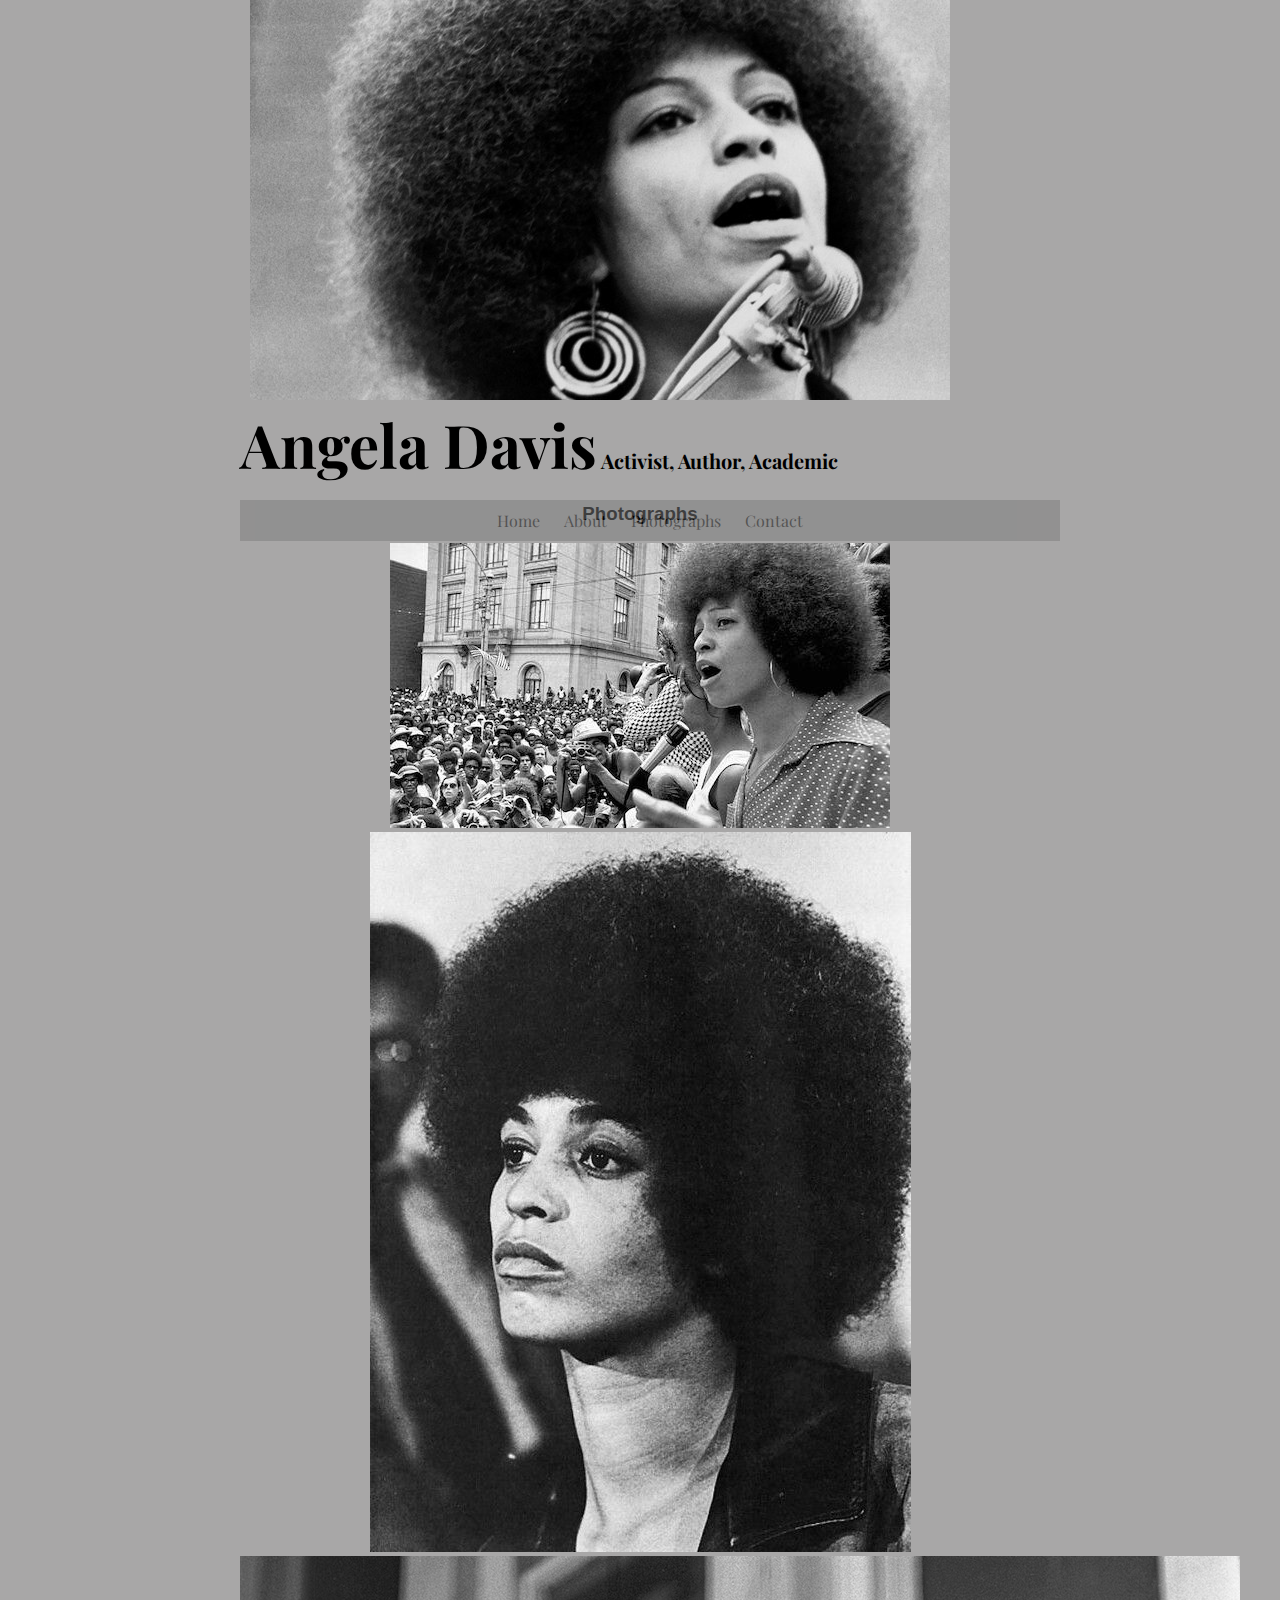
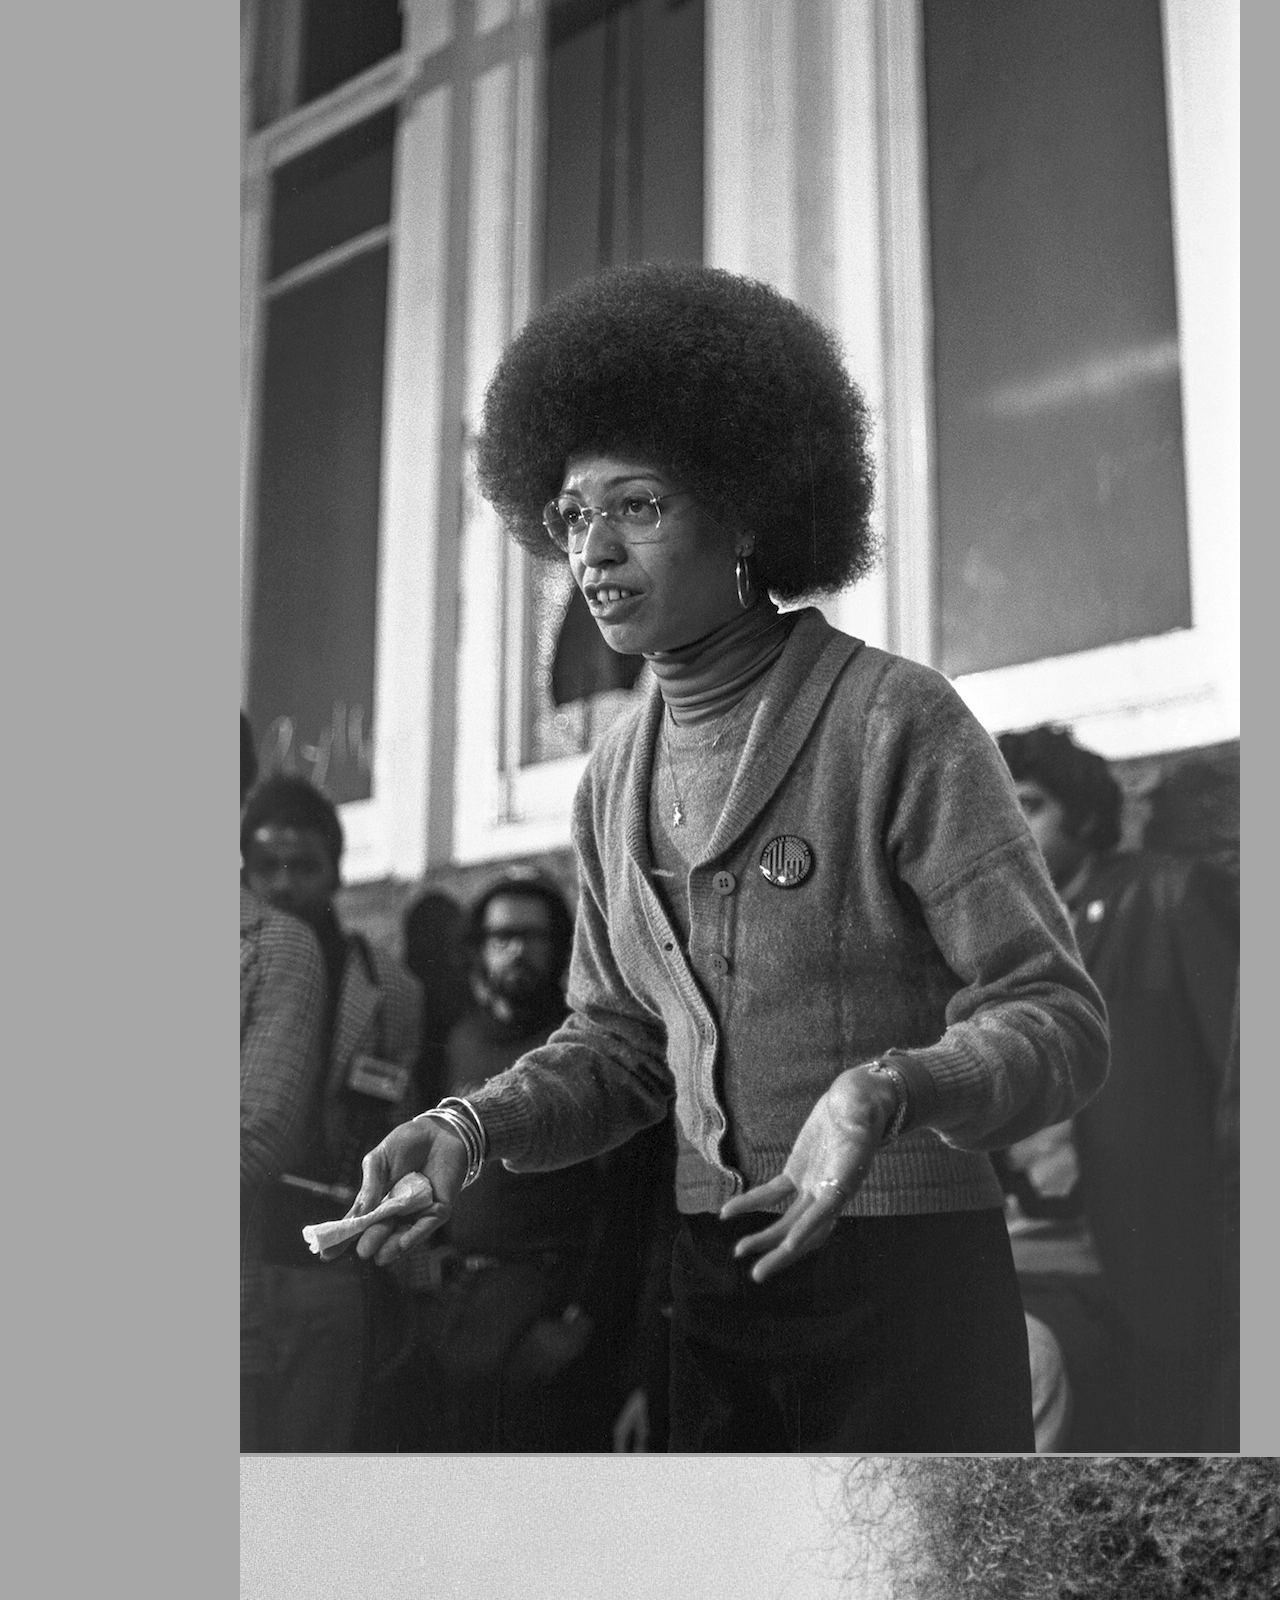
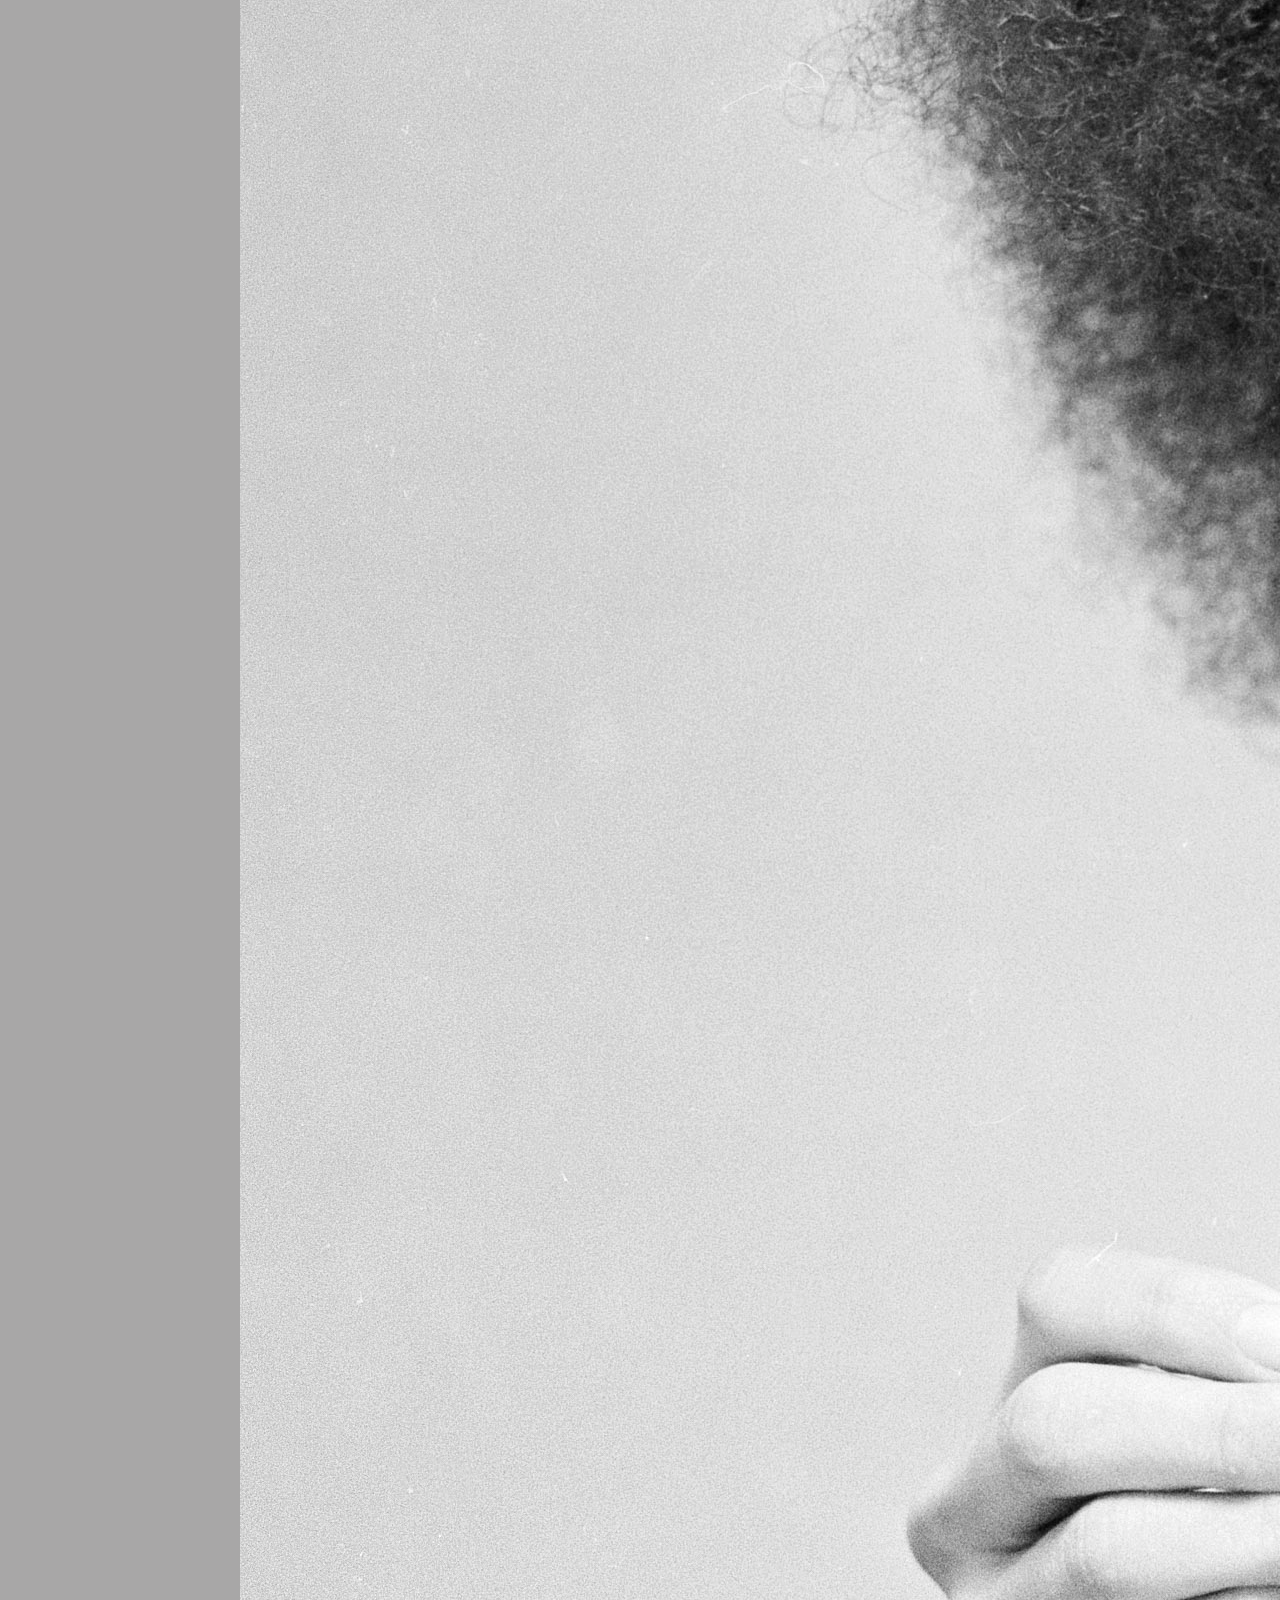
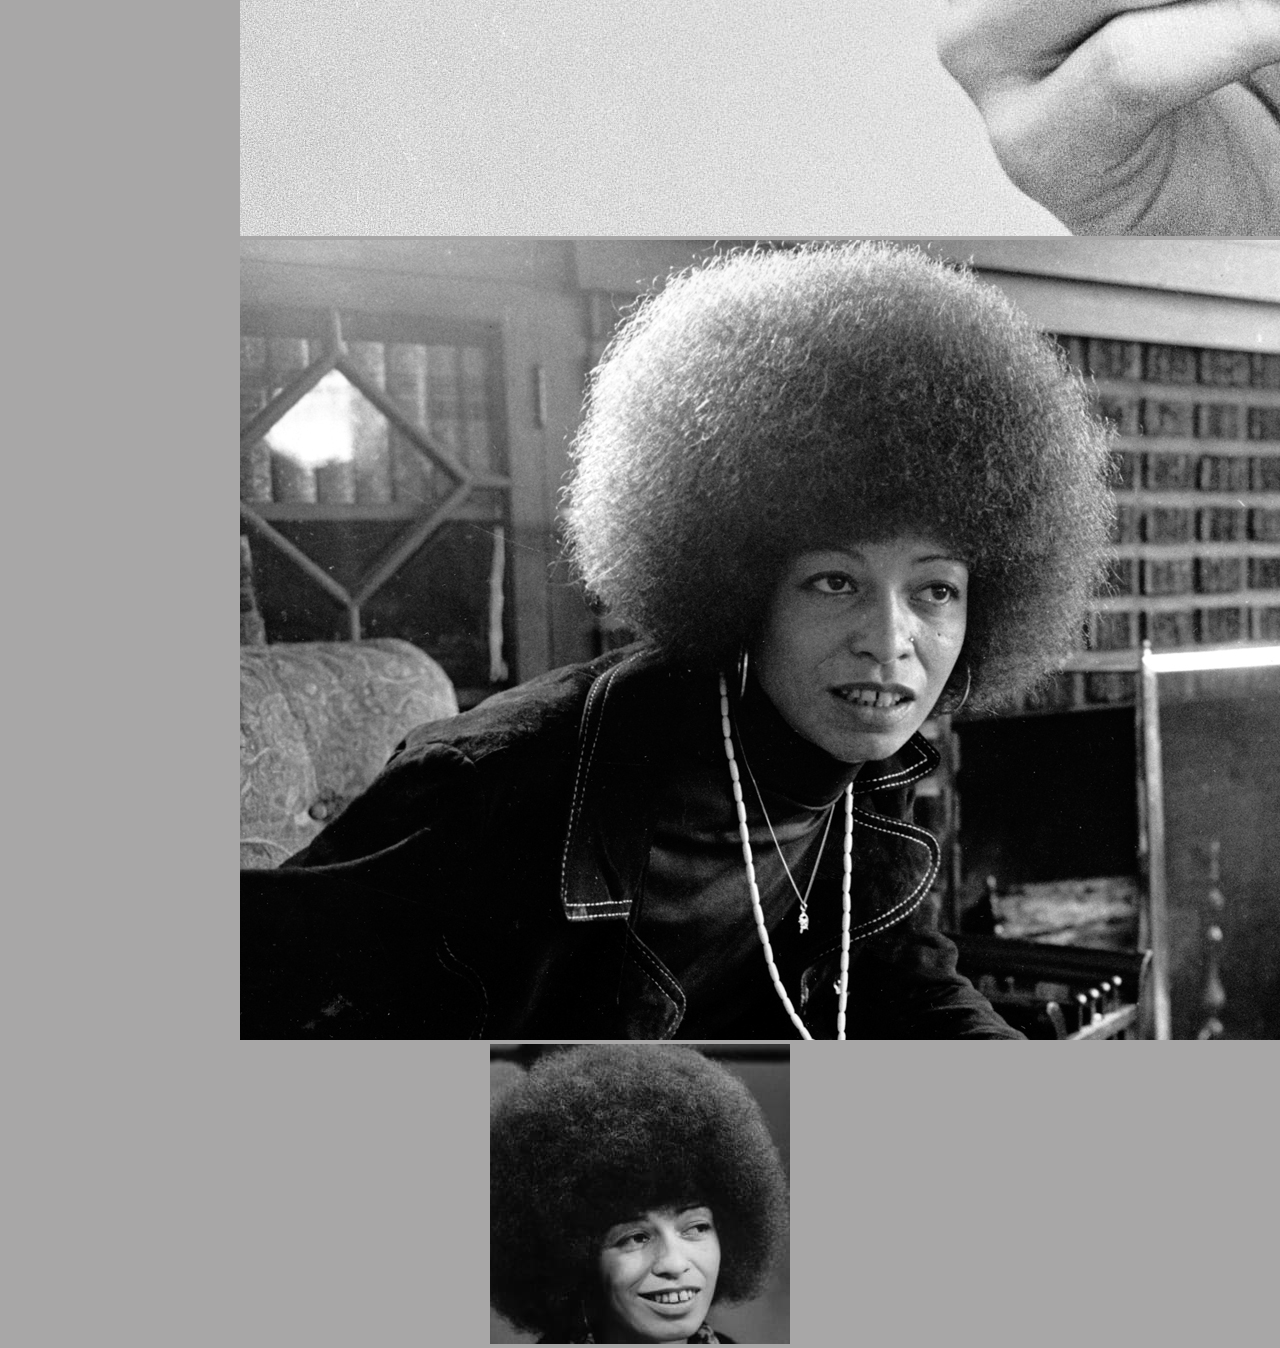
==== photographs.html @ 35dda476 "Images and edit 20/11" ====
<!DOCTYPE html>
<html>
<head>
  <title>Angela Davis</title>
  <link href="https://fonts.googleapis.com/css?family=Playfair+Display" rel="stylesheet">
  <link rel="stylesheet" type="text/css" href="projectstyle.css">
  <link href="about.html">
  <link href="photographs.html"
</head>
<body>
  <header>
    <img src="davis_header.jpeg" alt="Angela">
    <h1>Angela Davis</h1>
    <h2>Activist, Author, Academic</h2>
    <nav>
      <ul>
        <li><a href="/Users/eleanorholmes/OneDrive/coding_course/Project/index.html">Home</a></li>
        <li><a href="/Users/eleanorholmes/OneDrive/coding_course/Project/about.html">About</a></li>
        <li><a href="/Users/eleanorholmes/OneDrive/coding_course/Project/photographs.html">Photographs</a></li>
        <li><a href="#contact">Contact</a></li>
      </ul>
    </nav>
  </header>
<main>
  <section id="Photographs">
    <h3>Photographs</h3>
    <img src="angela1.jpg" alt=angela1>
    <img src="angela2.jpg" alt=angela2>
    <img src="angela3.jpg" alt=angela3>
    <img src="angela4.jpg" alt=angela4>
    <img src="angela5.jpg" alt=angela5>
    <img src="angela6.jpg" alt=angela6>
  </section>
</main>
</html>
---- projectstyle.css ----
body {
  margin: 0;
  margin-top: 50px;
  font-family: helvetica, sans-serif;
  margin: 0 auto;
  max-width: 800px;
  background-color: #A8A7A7;
}

a {
  color: inherit;
  text-decoration: none;
}

div {
  height: 200px;
  background-size: cover;
  position: relative;
  margin: 40px 0 0 0;
  border-radius: 12px;
}

ul {
  background: #7C7C7C;
  padding: 10px;
  width: 800px;
  text-align: center;
  position: absolute;
  opacity: 50%;
}

header {
  text-align: left;
  color: Black;
  font-family: 'Playfair Display', serif;
  background-size: center;
  object-fit: cover;
  padding-left: 10px;
  display: inline;
}

h1 {
  font-size: 60px;
  font-family: 'Playfair Display', serif;
  color: black;
  display: inline;
  text-align: left;
}

h2{
  font-size: 20px;
  font-family: 'Playfair Display', serif;
  display: inline;
  text-align: right;
}

li {
  display: inline;
  padding: 0px 10px 0px 10px;
}

section {
  justify-content: center;
  align-items: center;
  text-align: center;
}

#photographs {
  line-height: 0;
  -webkit-column-count: 3;
  -webkit-column-gap: 0px;
  -moz-column-count: 5;
  -moz-column-gap: 0px;
  column-count: 3;
  column-gap: 0px;
}

#photos img {
  width: 100% !important;
  height: auto !important;
}
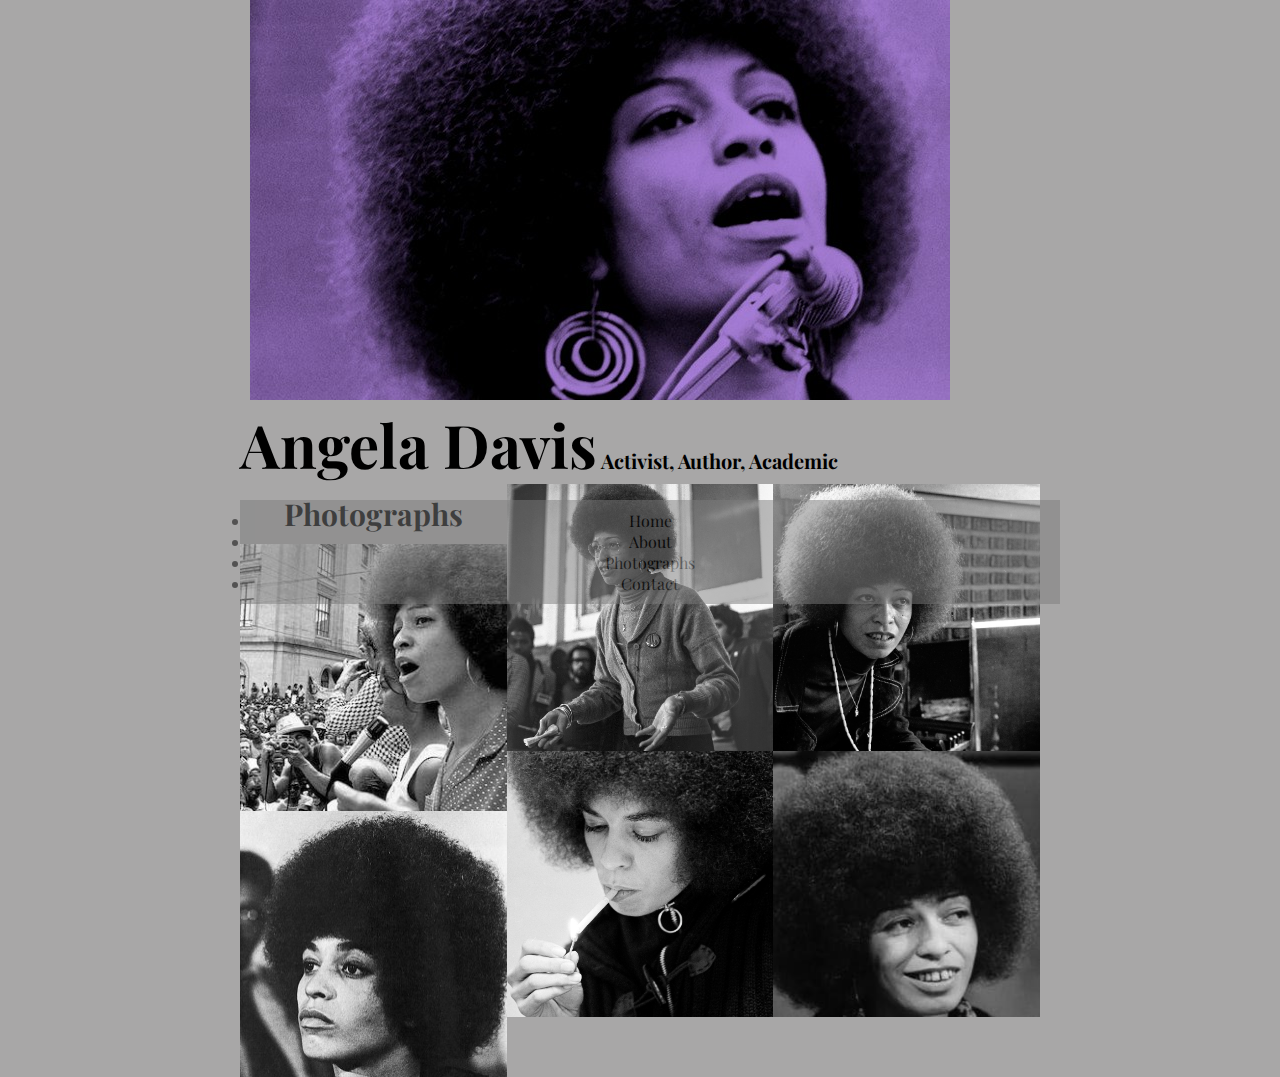
==== commit 873d1e51: "edit" ====
--- a/photographs.html
+++ b/photographs.html
@@ -22,7 +22,7 @@
     </nav>
   </header>
 <main>
-  <section id="Photographs">
+  <section id="photographs">
     <h3>Photographs</h3>
     <img src="angela1.jpg" alt=angela1>
     <img src="angela2.jpg" alt=angela2>
--- a/projectstyle.css
+++ b/projectstyle.css
@@ -1,3 +1,13 @@
+html {
+  scroll-behavior: smooth;
+}
+
+#About {
+  height: 600px;
+  background-color: #EFEFEF;
+  padding: 60px 60px 60px 60px;
+}
+
 body {
   margin: 0;
   margin-top: 50px;
@@ -6,6 +16,33 @@
   max-width: 800px;
   background-color: #A8A7A7;
 }
+
+.header {
+    background-color: #f1f1f1;
+    padding: 20px;
+    text-align: center;
+}
+
+.topnav {
+    overflow: hidden;
+    background-color: #333;
+    font-family: 'Playfair Display', serif;
+    list-style-type: none;
+}
+
+.topnav a {
+    float: left;
+    display: block;
+    color: #f2f2f2;
+    text-align: center;
+    padding: 14px 16px;
+    text-decoration: none;
+  }
+
+.topnav a:hover {
+      background-color: #ddd;
+      color: black;
+  }
 
 a {
   color: inherit;
@@ -47,16 +84,16 @@
   text-align: left;
 }
 
-h2{
+h2 {
   font-size: 20px;
   font-family: 'Playfair Display', serif;
   display: inline;
   text-align: right;
 }
 
-li {
-  display: inline;
-  padding: 0px 10px 0px 10px;
+h3 {
+  font-size: 30px;
+  font-family: 'Playfair Display', serif;
 }
 
 section {
@@ -66,16 +103,19 @@
 }
 
 #photographs {
+  width: 70px
+  height: 70px
+  display: inline-block;
   line-height: 0;
   -webkit-column-count: 3;
   -webkit-column-gap: 0px;
-  -moz-column-count: 5;
+  -moz-column-count: 3;
   -moz-column-gap: 0px;
   column-count: 3;
   column-gap: 0px;
 }
 
-#photos img {
-  width: 100% !important;
-  height: auto !important;
+#photographs img {
+  width: 100%;
+  height: auto;
 }
